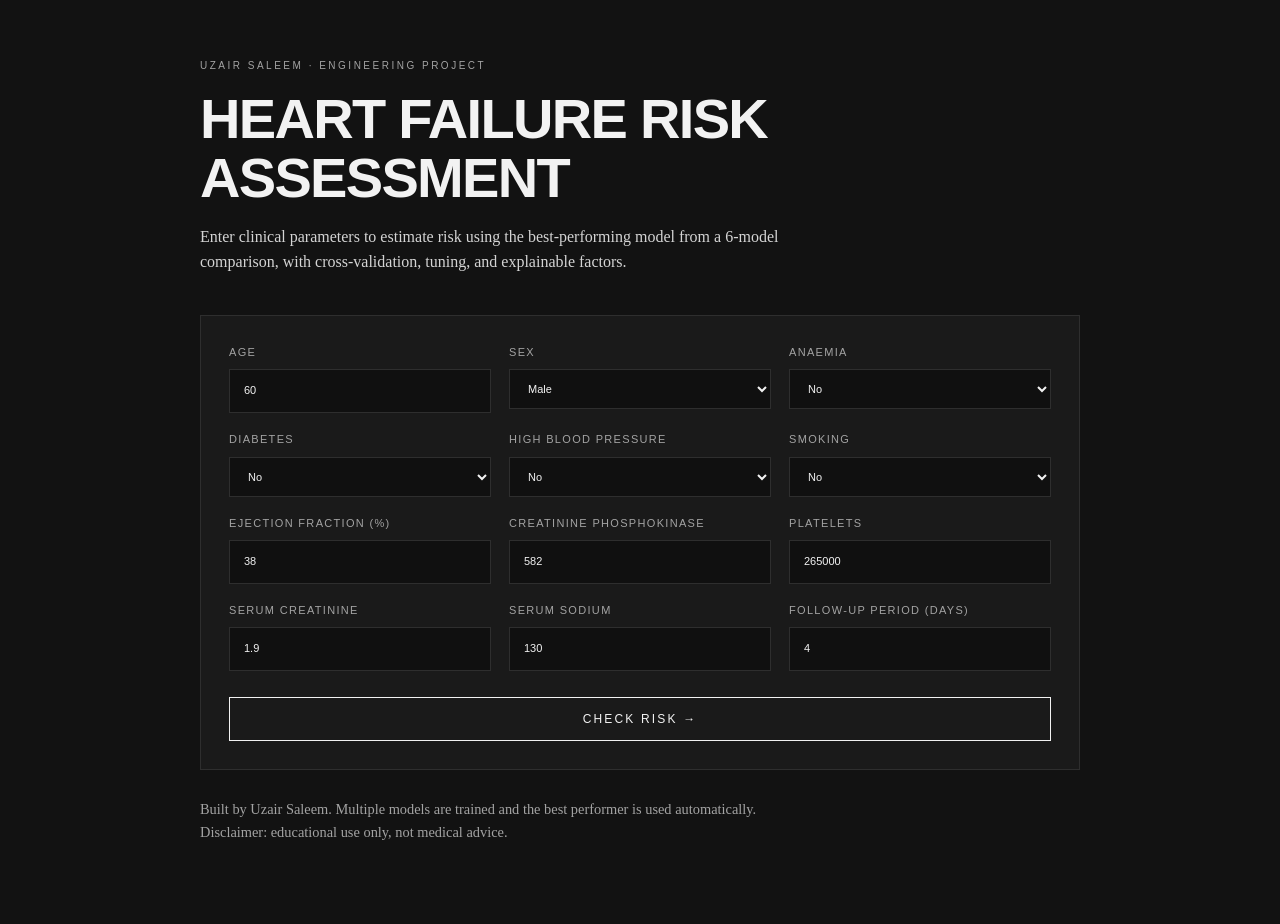
==== frontend/index.html @ 2b9bc121 "Add heart failure risk predictor with tuned ML pipeline and explainability Co-authored-by: Cursor <c" ====
<!DOCTYPE html>
<html lang="en">
  <head>
    <meta charset="UTF-8" />
    <meta name="viewport" content="width=device-width, initial-scale=1.0" />
    <title>Heart Failure Risk Assessment · Uzair Saleem</title>
    <style>
      :root {
        color-scheme: dark;
        --bg: #121212;
        --surface: #1a1a1a;
        --border: #2e2e2e;
        --text: #f2f2f2;
        --muted: #a3a3a3;
        --accent: #f2f2f2;
      }

      * {
        box-sizing: border-box;
      }

      body {
        margin: 0;
        font-family: Georgia, "Times New Roman", serif;
        background: var(--bg);
        color: var(--text);
        line-height: 1.6;
      }

      .wrap {
        max-width: 920px;
        margin: 0 auto;
        padding: 48px 20px 80px;
      }

      .label {
        font-family: Arial, Helvetica, sans-serif;
        font-size: 10px;
        letter-spacing: 0.25em;
        text-transform: uppercase;
        color: var(--muted);
        margin-bottom: 16px;
      }

      h1 {
        font-family: Arial, Helvetica, sans-serif;
        font-size: clamp(2rem, 6vw, 3.5rem);
        line-height: 1.05;
        text-transform: uppercase;
        letter-spacing: -0.03em;
        margin: 0 0 16px;
      }

      .intro {
        max-width: 640px;
        color: #d4d4d4;
        margin-bottom: 40px;
      }

      form {
        display: grid;
        grid-template-columns: repeat(auto-fit, minmax(220px, 1fr));
        gap: 18px;
        padding: 28px;
        background: var(--surface);
        border: 1px solid var(--border);
      }

      label {
        display: flex;
        flex-direction: column;
        gap: 8px;
        font-family: Arial, Helvetica, sans-serif;
        font-size: 11px;
        letter-spacing: 0.12em;
        text-transform: uppercase;
        color: var(--muted);
      }

      input,
      select {
        width: 100%;
        padding: 12px 14px;
        border: 1px solid var(--border);
        background: #101010;
        color: var(--text);
        font: inherit;
      }

      button {
        grid-column: 1 / -1;
        margin-top: 8px;
        padding: 14px 18px;
        border: 1px solid var(--accent);
        background: transparent;
        color: var(--accent);
        font-family: Arial, Helvetica, sans-serif;
        font-size: 12px;
        letter-spacing: 0.18em;
        text-transform: uppercase;
        cursor: pointer;
      }

      button:hover {
        background: var(--accent);
        color: #111;
      }

      button:disabled {
        opacity: 0.6;
        cursor: wait;
      }

      .result,
      .error {
        margin-top: 28px;
        padding: 24px;
        border: 1px solid var(--border);
        background: var(--surface);
        display: none;
      }

      .result.show,
      .error.show {
        display: block;
      }

      .result h2 {
        font-family: Arial, Helvetica, sans-serif;
        text-transform: uppercase;
        letter-spacing: 0.08em;
        margin: 0 0 8px;
        font-size: 1.1rem;
      }

      .probability {
        font-size: 2.4rem;
        font-family: Arial, Helvetica, sans-serif;
        margin: 8px 0 12px;
      }

      .muted {
        color: var(--muted);
        font-size: 0.95rem;
      }

      .error {
        color: #ffb4b4;
      }

      .why-list {
        margin: 18px 0 0;
        padding-left: 18px;
        color: #d4d4d4;
      }

      .why-list li {
        margin-bottom: 8px;
      }

      footer {
        margin-top: 28px;
        color: var(--muted);
        font-size: 0.9rem;
      }
    </style>
  </head>
  <body>
    <div class="wrap">
      <p class="label">Uzair Saleem · Engineering Project</p>
      <h1>Heart Failure Risk Assessment</h1>
      <p class="intro">
        Enter clinical parameters to estimate risk using the best-performing model from a
        6-model comparison, with cross-validation, tuning, and explainable factors.
      </p>

      <form id="predict-form">
        <label>
          Age
          <input type="number" name="age" min="0" max="120" value="60" required />
        </label>
        <label>
          Sex
          <select name="sex">
            <option value="1">Male</option>
            <option value="0">Female</option>
          </select>
        </label>
        <label>
          Anaemia
          <select name="anaemia">
            <option value="0">No</option>
            <option value="1">Yes</option>
          </select>
        </label>
        <label>
          Diabetes
          <select name="diabetes">
            <option value="0">No</option>
            <option value="1">Yes</option>
          </select>
        </label>
        <label>
          High blood pressure
          <select name="high_blood_pressure">
            <option value="0">No</option>
            <option value="1">Yes</option>
          </select>
        </label>
        <label>
          Smoking
          <select name="smoking">
            <option value="0">No</option>
            <option value="1">Yes</option>
          </select>
        </label>
        <label>
          Ejection fraction (%)
          <input type="number" name="ejection_fraction" min="0" max="100" value="38" required />
        </label>
        <label>
          Creatinine phosphokinase
          <input type="number" name="creatinine_phosphokinase" min="0" value="582" required />
        </label>
        <label>
          Platelets
          <input type="number" name="platelets" min="0" value="265000" required />
        </label>
        <label>
          Serum creatinine
          <input type="number" name="serum_creatinine" min="0" step="0.1" value="1.9" required />
        </label>
        <label>
          Serum sodium
          <input type="number" name="serum_sodium" min="0" value="130" required />
        </label>
        <label>
          Follow-up period (days)
          <input type="number" name="time" min="0" value="4" required />
        </label>

        <button type="submit" id="submit-btn">Check risk →</button>
      </form>

      <div class="result" id="result">
        <p class="label">Assessment</p>
        <h2 id="risk-label">High risk</h2>
        <p class="probability" id="probability">62%</p>
        <p id="message"></p>
        <div id="why-block" style="display: none">
          <p class="label" style="margin-top: 18px">Why this result?</p>
          <ul class="why-list" id="why-list"></ul>
        </div>
      </div>

      <div class="error" id="error"></div>

      <p class="muted" id="model-info" style="margin-top: 20px"></p>

      <footer>
        Built by Uzair Saleem. Multiple models are trained and the best performer is used
        automatically.
        <br />
        Disclaimer: educational use only, not medical advice.
      </footer>
    </div>

    <script>
      const form = document.getElementById('predict-form')
      const result = document.getElementById('result')
      const errorBox = document.getElementById('error')
      const submitBtn = document.getElementById('submit-btn')
      const modelInfo = document.getElementById('model-info')

      async function loadModelInfo() {
        try {
          const response = await fetch('/health')
          const data = await response.json()
          if (response.ok && data.selected_model) {
            const f1 = data.test_f1 ? `${Math.round(data.test_f1 * 100)}% F1` : 'tuned model'
            modelInfo.textContent = `Active model: ${data.selected_model} · ${f1} · compared ${data.models_compared} models`
          }
        } catch {
          modelInfo.textContent = ''
        }
      }

      loadModelInfo()

      form.addEventListener('submit', async (event) => {
        event.preventDefault()
        result.classList.remove('show')
        errorBox.classList.remove('show')
        submitBtn.disabled = true
        submitBtn.textContent = 'Checking...'

        const formData = new FormData(form)
        const payload = Object.fromEntries(formData.entries())

        for (const key of Object.keys(payload)) {
          if (key !== 'age' && key !== 'ejection_fraction' && key !== 'serum_creatinine' && key !== 'time') {
            payload[key] = Number.parseInt(payload[key], 10)
          } else {
            payload[key] = Number.parseFloat(payload[key])
          }
        }

        try {
          const response = await fetch('/predict', {
            method: 'POST',
            headers: { 'Content-Type': 'application/json' },
            body: JSON.stringify(payload),
          })

          const data = await response.json()
          if (!response.ok) {
            throw new Error(data.detail || 'Prediction failed')
          }

          document.getElementById('risk-label').textContent =
            data.risk === 'high' ? 'Higher risk' : 'Lower risk'
          document.getElementById('probability').textContent = `${data.probability_percent}%`
          document.getElementById('message').textContent = `${data.message} Model used: ${data.model}.`

          const whyBlock = document.getElementById('why-block')
          const whyList = document.getElementById('why-list')
          whyList.innerHTML = ''
          if (Array.isArray(data.why) && data.why.length > 0) {
            for (const factor of data.why) {
              const item = document.createElement('li')
              item.textContent = factor.summary
              whyList.appendChild(item)
            }
            whyBlock.style.display = 'block'
          } else {
            whyBlock.style.display = 'none'
          }

          result.classList.add('show')
        } catch (error) {
          errorBox.textContent = error.message
          errorBox.classList.add('show')
        } finally {
          submitBtn.disabled = false
          submitBtn.textContent = 'Check risk →'
        }
      })
    </script>
  </body>
</html>
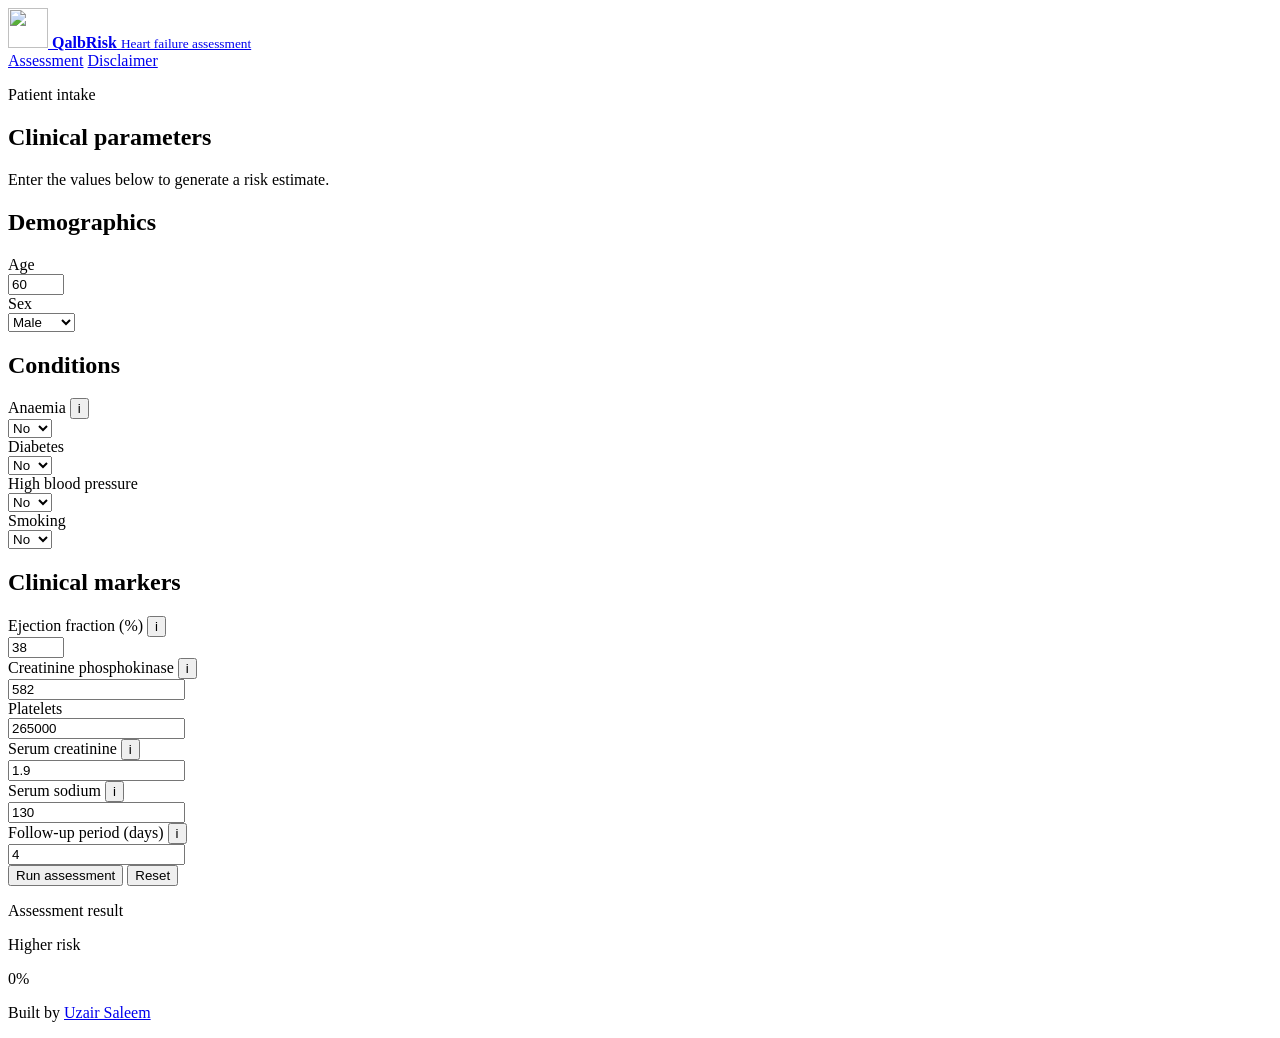
==== commit 7704672e: "Redesign frontend as QalbRisk medical app with disclaimer page and hover tooltips." ====
--- a/frontend/index.html
+++ b/frontend/index.html
@@ -3,348 +3,206 @@
   <head>
     <meta charset="UTF-8" />
     <meta name="viewport" content="width=device-width, initial-scale=1.0" />
-    <title>Heart Failure Risk Assessment · Uzair Saleem</title>
-    <style>
-      :root {
-        color-scheme: dark;
-        --bg: #121212;
-        --surface: #1a1a1a;
-        --border: #2e2e2e;
-        --text: #f2f2f2;
-        --muted: #a3a3a3;
-        --accent: #f2f2f2;
-      }
-
-      * {
-        box-sizing: border-box;
-      }
-
-      body {
-        margin: 0;
-        font-family: Georgia, "Times New Roman", serif;
-        background: var(--bg);
-        color: var(--text);
-        line-height: 1.6;
-      }
-
-      .wrap {
-        max-width: 920px;
-        margin: 0 auto;
-        padding: 48px 20px 80px;
-      }
-
-      .label {
-        font-family: Arial, Helvetica, sans-serif;
-        font-size: 10px;
-        letter-spacing: 0.25em;
-        text-transform: uppercase;
-        color: var(--muted);
-        margin-bottom: 16px;
-      }
-
-      h1 {
-        font-family: Arial, Helvetica, sans-serif;
-        font-size: clamp(2rem, 6vw, 3.5rem);
-        line-height: 1.05;
-        text-transform: uppercase;
-        letter-spacing: -0.03em;
-        margin: 0 0 16px;
-      }
-
-      .intro {
-        max-width: 640px;
-        color: #d4d4d4;
-        margin-bottom: 40px;
-      }
-
-      form {
-        display: grid;
-        grid-template-columns: repeat(auto-fit, minmax(220px, 1fr));
-        gap: 18px;
-        padding: 28px;
-        background: var(--surface);
-        border: 1px solid var(--border);
-      }
-
-      label {
-        display: flex;
-        flex-direction: column;
-        gap: 8px;
-        font-family: Arial, Helvetica, sans-serif;
-        font-size: 11px;
-        letter-spacing: 0.12em;
-        text-transform: uppercase;
-        color: var(--muted);
-      }
-
-      input,
-      select {
-        width: 100%;
-        padding: 12px 14px;
-        border: 1px solid var(--border);
-        background: #101010;
-        color: var(--text);
-        font: inherit;
-      }
-
-      button {
-        grid-column: 1 / -1;
-        margin-top: 8px;
-        padding: 14px 18px;
-        border: 1px solid var(--accent);
-        background: transparent;
-        color: var(--accent);
-        font-family: Arial, Helvetica, sans-serif;
-        font-size: 12px;
-        letter-spacing: 0.18em;
-        text-transform: uppercase;
-        cursor: pointer;
-      }
-
-      button:hover {
-        background: var(--accent);
-        color: #111;
-      }
-
-      button:disabled {
-        opacity: 0.6;
-        cursor: wait;
-      }
-
-      .result,
-      .error {
-        margin-top: 28px;
-        padding: 24px;
-        border: 1px solid var(--border);
-        background: var(--surface);
-        display: none;
-      }
-
-      .result.show,
-      .error.show {
-        display: block;
-      }
-
-      .result h2 {
-        font-family: Arial, Helvetica, sans-serif;
-        text-transform: uppercase;
-        letter-spacing: 0.08em;
-        margin: 0 0 8px;
-        font-size: 1.1rem;
-      }
-
-      .probability {
-        font-size: 2.4rem;
-        font-family: Arial, Helvetica, sans-serif;
-        margin: 8px 0 12px;
-      }
-
-      .muted {
-        color: var(--muted);
-        font-size: 0.95rem;
-      }
-
-      .error {
-        color: #ffb4b4;
-      }
-
-      .why-list {
-        margin: 18px 0 0;
-        padding-left: 18px;
-        color: #d4d4d4;
-      }
-
-      .why-list li {
-        margin-bottom: 8px;
-      }
-
-      footer {
-        margin-top: 28px;
-        color: var(--muted);
-        font-size: 0.9rem;
-      }
-    </style>
+    <title>QalbRisk · Heart Failure Assessment</title>
+    <link rel="icon" href="/static/logo.png" type="image/png" />
+    <link rel="stylesheet" href="/static/app.css" />
   </head>
   <body>
-    <div class="wrap">
-      <p class="label">Uzair Saleem · Engineering Project</p>
-      <h1>Heart Failure Risk Assessment</h1>
-      <p class="intro">
-        Enter clinical parameters to estimate risk using the best-performing model from a
-        6-model comparison, with cross-validation, tuning, and explainable factors.
-      </p>
-
-      <form id="predict-form">
-        <label>
-          Age
-          <input type="number" name="age" min="0" max="120" value="60" required />
-        </label>
-        <label>
-          Sex
-          <select name="sex">
-            <option value="1">Male</option>
-            <option value="0">Female</option>
-          </select>
-        </label>
-        <label>
-          Anaemia
-          <select name="anaemia">
-            <option value="0">No</option>
-            <option value="1">Yes</option>
-          </select>
-        </label>
-        <label>
-          Diabetes
-          <select name="diabetes">
-            <option value="0">No</option>
-            <option value="1">Yes</option>
-          </select>
-        </label>
-        <label>
-          High blood pressure
-          <select name="high_blood_pressure">
-            <option value="0">No</option>
-            <option value="1">Yes</option>
-          </select>
-        </label>
-        <label>
-          Smoking
-          <select name="smoking">
-            <option value="0">No</option>
-            <option value="1">Yes</option>
-          </select>
-        </label>
-        <label>
-          Ejection fraction (%)
-          <input type="number" name="ejection_fraction" min="0" max="100" value="38" required />
-        </label>
-        <label>
-          Creatinine phosphokinase
-          <input type="number" name="creatinine_phosphokinase" min="0" value="582" required />
-        </label>
-        <label>
-          Platelets
-          <input type="number" name="platelets" min="0" value="265000" required />
-        </label>
-        <label>
-          Serum creatinine
-          <input type="number" name="serum_creatinine" min="0" step="0.1" value="1.9" required />
-        </label>
-        <label>
-          Serum sodium
-          <input type="number" name="serum_sodium" min="0" value="130" required />
-        </label>
-        <label>
-          Follow-up period (days)
-          <input type="number" name="time" min="0" value="4" required />
-        </label>
-
-        <button type="submit" id="submit-btn">Check risk →</button>
-      </form>
-
-      <div class="result" id="result">
-        <p class="label">Assessment</p>
-        <h2 id="risk-label">High risk</h2>
-        <p class="probability" id="probability">62%</p>
-        <p id="message"></p>
-        <div id="why-block" style="display: none">
-          <p class="label" style="margin-top: 18px">Why this result?</p>
-          <ul class="why-list" id="why-list"></ul>
+    <div class="app-shell">
+      <header class="app-header">
+        <a class="brand" href="/">
+          <img class="brand-logo" src="/static/logo.png" alt="" width="40" height="40" />
+          <span class="brand-text">
+            <strong>QalbRisk</strong>
+            <small>Heart failure assessment</small>
+          </span>
+        </a>
+        <nav class="header-nav">
+          <a href="/" class="active">Assessment</a>
+          <a href="/disclaimer">Disclaimer</a>
+        </nav>
+      </header>
+
+      <main class="page-main">
+        <div class="layout">
+          <section class="panel">
+            <p class="eyebrow">Patient intake</p>
+            <h1>Clinical parameters</h1>
+            <p class="lead">Enter the values below to generate a risk estimate.</p>
+
+            <form id="predict-form">
+              <div class="form-section">
+                <h2>Demographics</h2>
+                <div class="field-grid">
+                  <div class="field">
+                    <div class="field-label-row">
+                      <label for="age">Age</label>
+                    </div>
+                    <input id="age" name="age" type="number" min="0" max="120" value="60" required />
+                  </div>
+
+                  <div class="field">
+                    <div class="field-label-row">
+                      <label for="sex">Sex</label>
+                    </div>
+                    <select id="sex" name="sex">
+                      <option value="1">Male</option>
+                      <option value="0">Female</option>
+                    </select>
+                  </div>
+                </div>
+              </div>
+
+              <div class="form-section">
+                <h2>Conditions</h2>
+                <div class="field-grid">
+                  <div class="field">
+                    <div class="field-label-row">
+                      <label for="anaemia">Anaemia</label>
+                      <span class="info-tip" data-help="anaemia">
+                        <button type="button" class="info-btn" aria-label="Anaemia information">i</button>
+                        <span class="info-popover" role="tooltip"></span>
+                      </span>
+                    </div>
+                    <select id="anaemia" name="anaemia">
+                      <option value="0">No</option>
+                      <option value="1">Yes</option>
+                    </select>
+                  </div>
+
+                  <div class="field">
+                    <div class="field-label-row">
+                      <label for="diabetes">Diabetes</label>
+                    </div>
+                    <select id="diabetes" name="diabetes">
+                      <option value="0">No</option>
+                      <option value="1">Yes</option>
+                    </select>
+                  </div>
+
+                  <div class="field">
+                    <div class="field-label-row">
+                      <label for="high_blood_pressure">High blood pressure</label>
+                    </div>
+                    <select id="high_blood_pressure" name="high_blood_pressure">
+                      <option value="0">No</option>
+                      <option value="1">Yes</option>
+                    </select>
+                  </div>
+
+                  <div class="field">
+                    <div class="field-label-row">
+                      <label for="smoking">Smoking</label>
+                    </div>
+                    <select id="smoking" name="smoking">
+                      <option value="0">No</option>
+                      <option value="1">Yes</option>
+                    </select>
+                  </div>
+                </div>
+              </div>
+
+              <div class="form-section">
+                <h2>Clinical markers</h2>
+                <div class="field-grid">
+                  <div class="field">
+                    <div class="field-label-row">
+                      <label for="ejection_fraction">Ejection fraction (%)</label>
+                      <span class="info-tip" data-help="ejection_fraction">
+                        <button type="button" class="info-btn" aria-label="Ejection fraction information">i</button>
+                        <span class="info-popover" role="tooltip"></span>
+                      </span>
+                    </div>
+                    <input id="ejection_fraction" name="ejection_fraction" type="number" min="0" max="100" value="38" required />
+                  </div>
+
+                  <div class="field">
+                    <div class="field-label-row">
+                      <label for="creatinine_phosphokinase">Creatinine phosphokinase</label>
+                      <span class="info-tip" data-help="creatinine_phosphokinase">
+                        <button type="button" class="info-btn" aria-label="CPK information">i</button>
+                        <span class="info-popover" role="tooltip"></span>
+                      </span>
+                    </div>
+                    <input id="creatinine_phosphokinase" name="creatinine_phosphokinase" type="number" min="0" value="582" required />
+                  </div>
+
+                  <div class="field">
+                    <div class="field-label-row">
+                      <label for="platelets">Platelets</label>
+                    </div>
+                    <input id="platelets" name="platelets" type="number" min="0" value="265000" required />
+                  </div>
+
+                  <div class="field">
+                    <div class="field-label-row">
+                      <label for="serum_creatinine">Serum creatinine</label>
+                      <span class="info-tip" data-help="serum_creatinine">
+                        <button type="button" class="info-btn" aria-label="Serum creatinine information">i</button>
+                        <span class="info-popover" role="tooltip"></span>
+                      </span>
+                    </div>
+                    <input id="serum_creatinine" name="serum_creatinine" type="number" min="0" step="0.1" value="1.9" required />
+                  </div>
+
+                  <div class="field">
+                    <div class="field-label-row">
+                      <label for="serum_sodium">Serum sodium</label>
+                      <span class="info-tip" data-help="serum_sodium">
+                        <button type="button" class="info-btn" aria-label="Serum sodium information">i</button>
+                        <span class="info-popover" role="tooltip"></span>
+                      </span>
+                    </div>
+                    <input id="serum_sodium" name="serum_sodium" type="number" min="0" value="130" required />
+                  </div>
+
+                  <div class="field">
+                    <div class="field-label-row">
+                      <label for="time">Follow-up period (days)</label>
+                      <span class="info-tip" data-help="time">
+                        <button type="button" class="info-btn" aria-label="Follow-up period information">i</button>
+                        <span class="info-popover" role="tooltip"></span>
+                      </span>
+                    </div>
+                    <input id="time" name="time" type="number" min="0" value="4" required />
+                  </div>
+                </div>
+              </div>
+
+              <div class="form-actions">
+                <button class="btn btn-primary" type="submit" id="submit-btn">Run assessment</button>
+                <button class="btn btn-ghost" type="reset" id="reset-btn">Reset</button>
+              </div>
+
+              <div class="error-box" id="error"></div>
+            </form>
+          </section>
+
+          <aside class="result-panel">
+            <section class="panel result-card" id="result-card" aria-live="polite">
+              <p class="eyebrow">Assessment result</p>
+              <span class="risk-badge" id="risk-badge">Higher risk</span>
+              <p class="risk-score" id="probability">0%</p>
+              <div class="meter" id="risk-meter"><span id="risk-meter-fill"></span></div>
+              <p id="message"></p>
+
+              <div id="why-block" hidden>
+                <h2 style="font-size: 0.92rem; margin: 18px 0 10px; color: var(--teal-dark)">Contributing factors</h2>
+                <ul class="factor-list" id="why-list"></ul>
+              </div>
+            </section>
+          </aside>
         </div>
-      </div>
-
-      <div class="error" id="error"></div>
-
-      <p class="muted" id="model-info" style="margin-top: 20px"></p>
-
-      <footer>
-        Built by Uzair Saleem. Multiple models are trained and the best performer is used
-        automatically.
-        <br />
-        Disclaimer: educational use only, not medical advice.
+      </main>
+
+      <footer class="app-footer">
+        <p>
+          Built by
+          <a href="https://hellouzair.com" target="_blank" rel="noopener noreferrer">Uzair Saleem</a>
+        </p>
       </footer>
     </div>
 
-    <script>
-      const form = document.getElementById('predict-form')
-      const result = document.getElementById('result')
-      const errorBox = document.getElementById('error')
-      const submitBtn = document.getElementById('submit-btn')
-      const modelInfo = document.getElementById('model-info')
-
-      async function loadModelInfo() {
-        try {
-          const response = await fetch('/health')
-          const data = await response.json()
-          if (response.ok && data.selected_model) {
-            const f1 = data.test_f1 ? `${Math.round(data.test_f1 * 100)}% F1` : 'tuned model'
-            modelInfo.textContent = `Active model: ${data.selected_model} · ${f1} · compared ${data.models_compared} models`
-          }
-        } catch {
-          modelInfo.textContent = ''
-        }
-      }
-
-      loadModelInfo()
-
-      form.addEventListener('submit', async (event) => {
-        event.preventDefault()
-        result.classList.remove('show')
-        errorBox.classList.remove('show')
-        submitBtn.disabled = true
-        submitBtn.textContent = 'Checking...'
-
-        const formData = new FormData(form)
-        const payload = Object.fromEntries(formData.entries())
-
-        for (const key of Object.keys(payload)) {
-          if (key !== 'age' && key !== 'ejection_fraction' && key !== 'serum_creatinine' && key !== 'time') {
-            payload[key] = Number.parseInt(payload[key], 10)
-          } else {
-            payload[key] = Number.parseFloat(payload[key])
-          }
-        }
-
-        try {
-          const response = await fetch('/predict', {
-            method: 'POST',
-            headers: { 'Content-Type': 'application/json' },
-            body: JSON.stringify(payload),
-          })
-
-          const data = await response.json()
-          if (!response.ok) {
-            throw new Error(data.detail || 'Prediction failed')
-          }
-
-          document.getElementById('risk-label').textContent =
-            data.risk === 'high' ? 'Higher risk' : 'Lower risk'
-          document.getElementById('probability').textContent = `${data.probability_percent}%`
-          document.getElementById('message').textContent = `${data.message} Model used: ${data.model}.`
-
-          const whyBlock = document.getElementById('why-block')
-          const whyList = document.getElementById('why-list')
-          whyList.innerHTML = ''
-          if (Array.isArray(data.why) && data.why.length > 0) {
-            for (const factor of data.why) {
-              const item = document.createElement('li')
-              item.textContent = factor.summary
-              whyList.appendChild(item)
-            }
-            whyBlock.style.display = 'block'
-          } else {
-            whyBlock.style.display = 'none'
-          }
-
-          result.classList.add('show')
-        } catch (error) {
-          errorBox.textContent = error.message
-          errorBox.classList.add('show')
-        } finally {
-          submitBtn.disabled = false
-          submitBtn.textContent = 'Check risk →'
-        }
-      })
-    </script>
+    <script src="/static/app.js"></script>
   </body>
 </html>
